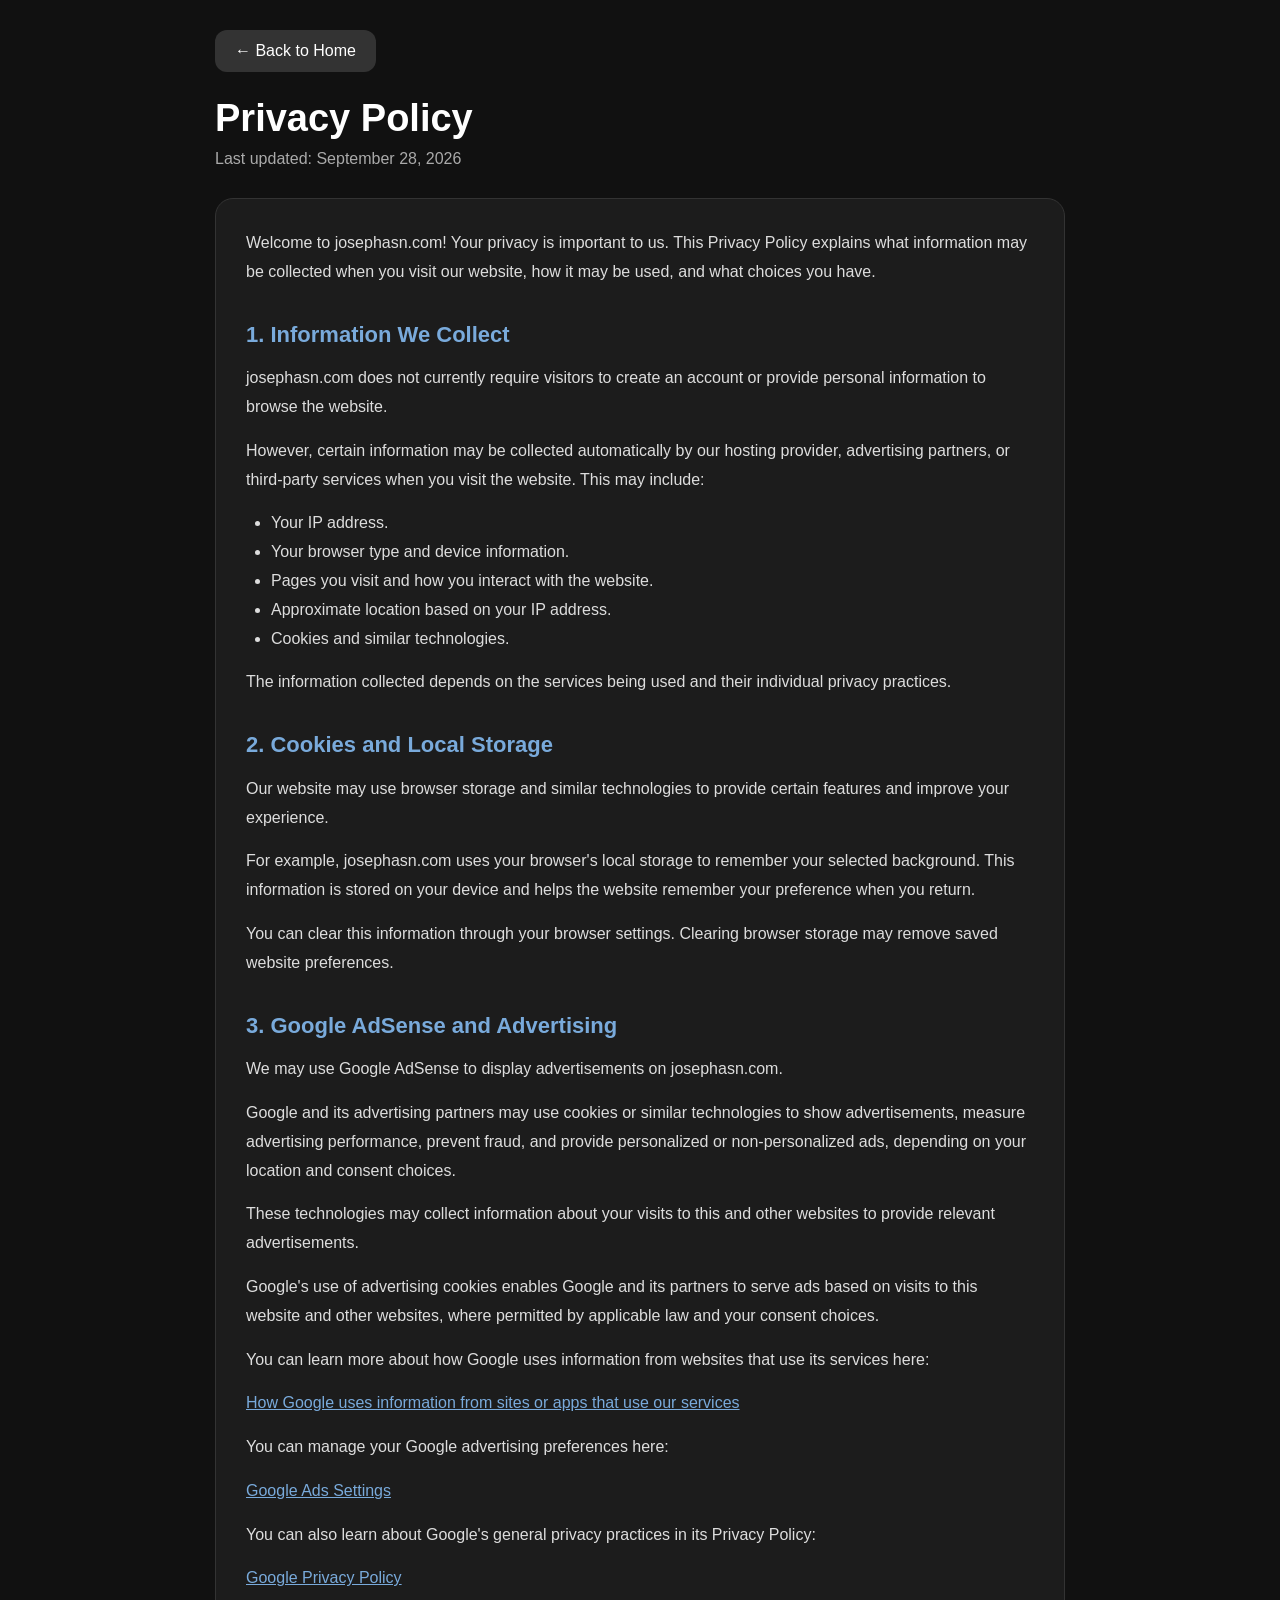
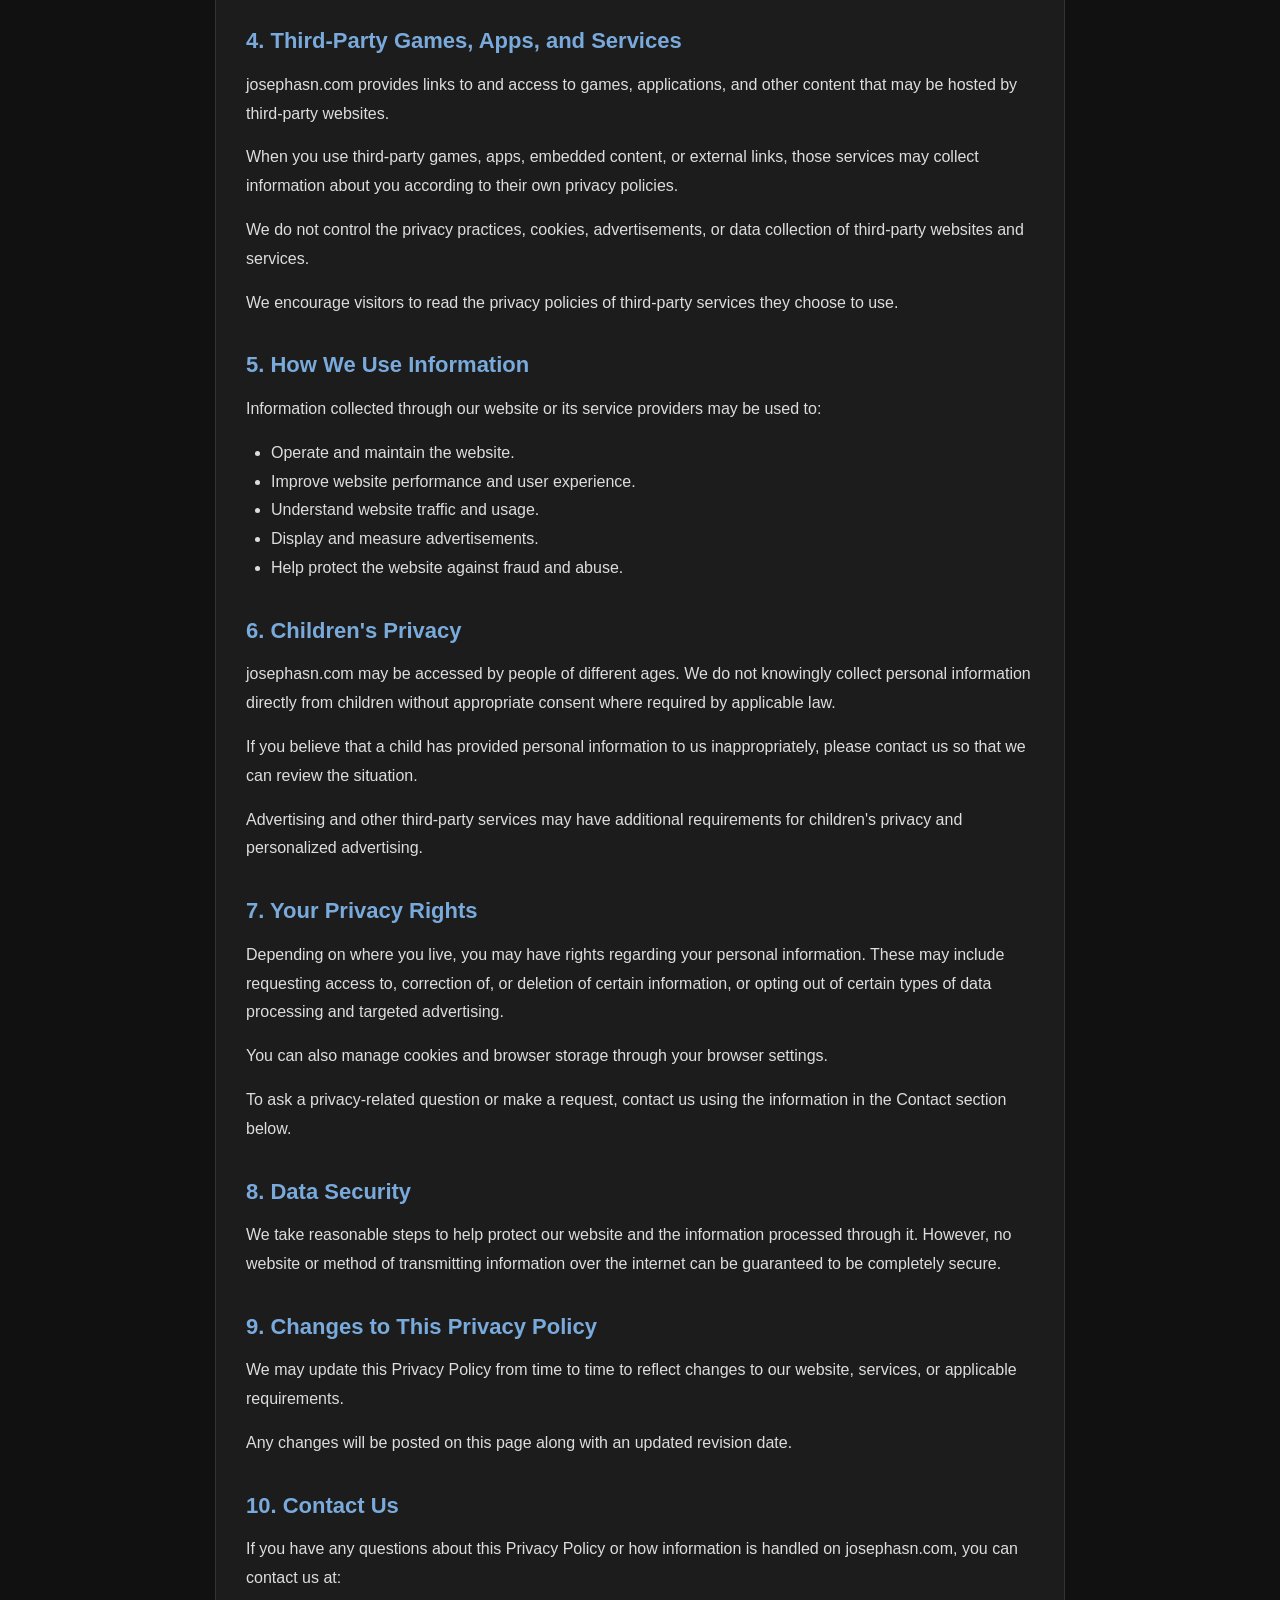
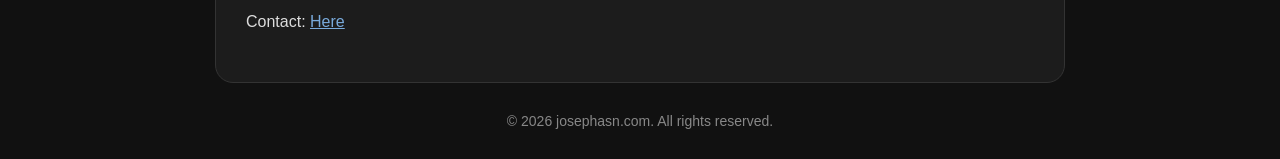
==== privacy.html @ 0b2093d7 "Add files via upload" ====
<!DOCTYPE html>
<html lang="en">
<head>
<meta charset="UTF-8">
<meta name="viewport" content="width=device-width, initial-scale=1.0">

<title>Privacy Policy - josephasn.com</title>

<style>
* {
    margin: 0;
    padding: 0;
    box-sizing: border-box;
    font-family: Arial, Helvetica, sans-serif;
}

body {
    background: #111;
    color: white;
    min-height: 100vh;
    padding: 30px 15px;
}

.container {
    max-width: 850px;
    margin: 0 auto;
}

.home-btn {
    display: inline-block;
    color: white;
    text-decoration: none;
    background: #333;
    padding: 12px 20px;
    border-radius: 12px;
    margin-bottom: 25px;
}

.home-btn:hover {
    background: #555;
}

h1 {
    font-size: 38px;
    margin-bottom: 10px;
}

.updated {
    color: #aaa;
    margin-bottom: 30px;
}

.policy-card {
    background: #1c1c1c;
    border: 1px solid #333;
    border-radius: 18px;
    padding: 30px;
    line-height: 1.8;
}

h2 {
    font-size: 22px;
    margin-top: 28px;
    margin-bottom: 10px;
    color: #79aadb;
}

p {
    color: #ddd;
    margin-bottom: 15px;
}

ul {
    margin: 0 0 15px 25px;
    color: #ddd;
}

a {
    color: #79aadb;
}

footer {
    text-align: center;
    color: #888;
    margin-top: 30px;
    font-size: 14px;
}

@media (max-width: 600px) {
    h1 {
        font-size: 30px;
    }

    .policy-card {
        padding: 20px;
    }
}
</style>
</head>

<body>

<div class="container">

<a href="index.html" class="home-btn">
    ← Back to Home
</a>

<h1>Privacy Policy</h1>

<p class="updated">
    Last updated: September 28, 2026
</p>

<div class="policy-card">

<p>
    Welcome to josephasn.com! Your privacy is important to us.
    This Privacy Policy explains what information may be collected
    when you visit our website, how it may be used, and what choices
    you have.
</p>

<h2>1. Information We Collect</h2>

<p>
    josephasn.com does not currently require visitors to create
    an account or provide personal information to browse the
    website.
</p>

<p>
    However, certain information may be collected automatically
    by our hosting provider, advertising partners, or third-party
    services when you visit the website. This may include:
</p>

<ul>
    <li>Your IP address.</li>
    <li>Your browser type and device information.</li>
    <li>Pages you visit and how you interact with the website.</li>
    <li>Approximate location based on your IP address.</li>
    <li>Cookies and similar technologies.</li>
</ul>

<p>
    The information collected depends on the services being
    used and their individual privacy practices.
</p>

<h2>2. Cookies and Local Storage</h2>

<p>
    Our website may use browser storage and similar technologies
    to provide certain features and improve your experience.
</p>

<p>
    For example, josephasn.com uses your browser's local storage
    to remember your selected background. This information is
    stored on your device and helps the website remember your
    preference when you return.
</p>

<p>
    You can clear this information through your browser settings.
    Clearing browser storage may remove saved website preferences.
</p>

<h2>3. Google AdSense and Advertising</h2>

<p>
    We may use Google AdSense to display advertisements on
    josephasn.com.
</p>

<p>
    Google and its advertising partners may use cookies or
    similar technologies to show advertisements, measure
    advertising performance, prevent fraud, and provide
    personalized or non-personalized ads, depending on your
    location and consent choices.
</p>

<p>
    These technologies may collect information about your
    visits to this and other websites to provide relevant
    advertisements.
</p>

<p>
    Google's use of advertising cookies enables Google and
    its partners to serve ads based on visits to this website
    and other websites, where permitted by applicable law
    and your consent choices.
</p>

<p>
    You can learn more about how Google uses information
    from websites that use its services here:
</p>

<p>
    <a href="https://policies.google.com/technologies/partner-sites"
       target="_blank" rel="noopener noreferrer">
       How Google uses information from sites or apps that use
       our services
    </a>
</p>

<p>
    You can manage your Google advertising preferences here:
</p>

<p>
    <a href="https://adssettings.google.com/"
       target="_blank" rel="noopener noreferrer">
       Google Ads Settings
    </a>
</p>

<p>
    You can also learn about Google's general privacy practices
    in its Privacy Policy:
</p>

<p>
    <a href="https://policies.google.com/privacy"
       target="_blank" rel="noopener noreferrer">
       Google Privacy Policy
    </a>
</p>

<h2>4. Third-Party Games, Apps, and Services</h2>

<p>
    josephasn.com provides links to and access to games,
    applications, and other content that may be hosted by
    third-party websites.
</p>

<p>
    When you use third-party games, apps, embedded content,
    or external links, those services may collect information
    about you according to their own privacy policies.
</p>

<p>
    We do not control the privacy practices, cookies,
    advertisements, or data collection of third-party
    websites and services.
</p>

<p>
    We encourage visitors to read the privacy policies
    of third-party services they choose to use.
</p>

<h2>5. How We Use Information</h2>

<p>
    Information collected through our website or its
    service providers may be used to:
</p>

<ul>
    <li>Operate and maintain the website.</li>
    <li>Improve website performance and user experience.</li>
    <li>Understand website traffic and usage.</li>
    <li>Display and measure advertisements.</li>
    <li>Help protect the website against fraud and abuse.</li>
</ul>

<h2>6. Children's Privacy</h2>

<p>
    josephasn.com may be accessed by people of different ages.
    We do not knowingly collect personal information directly
    from children without appropriate consent where required
    by applicable law.
</p>

<p>
    If you believe that a child has provided personal
    information to us inappropriately, please contact us
    so that we can review the situation.
</p>

<p>
    Advertising and other third-party services may have
    additional requirements for children's privacy and
    personalized advertising.
</p>

<h2>7. Your Privacy Rights</h2>

<p>
    Depending on where you live, you may have rights
    regarding your personal information. These may include
    requesting access to, correction of, or deletion of
    certain information, or opting out of certain types
    of data processing and targeted advertising.
</p>

<p>
    You can also manage cookies and browser storage
    through your browser settings.
</p>

<p>
    To ask a privacy-related question or make a request,
    contact us using the information in the Contact
    section below.
</p>

<h2>8. Data Security</h2>

<p>
    We take reasonable steps to help protect our website
    and the information processed through it.
    However, no website or method of transmitting
    information over the internet can be guaranteed
    to be completely secure.
</p>

<h2>9. Changes to This Privacy Policy</h2>

<p>
    We may update this Privacy Policy from time to time
    to reflect changes to our website, services, or
    applicable requirements.
</p>

<p>
    Any changes will be posted on this page along with
    an updated revision date.
</p>

<h2>10. Contact Us</h2>

<p>
    If you have any questions about this Privacy Policy
    or how information is handled on josephasn.com,
    you can contact us at:
</p>

<p>
    Contact:
    <a href="https://forms.gle/wEFARVKfU2u7Jjfi8">
        Here
    </a>
</p>

</div>

<footer>
    © 2026 josephasn.com. All rights reserved.
</footer>

</div>

</body>
</html>
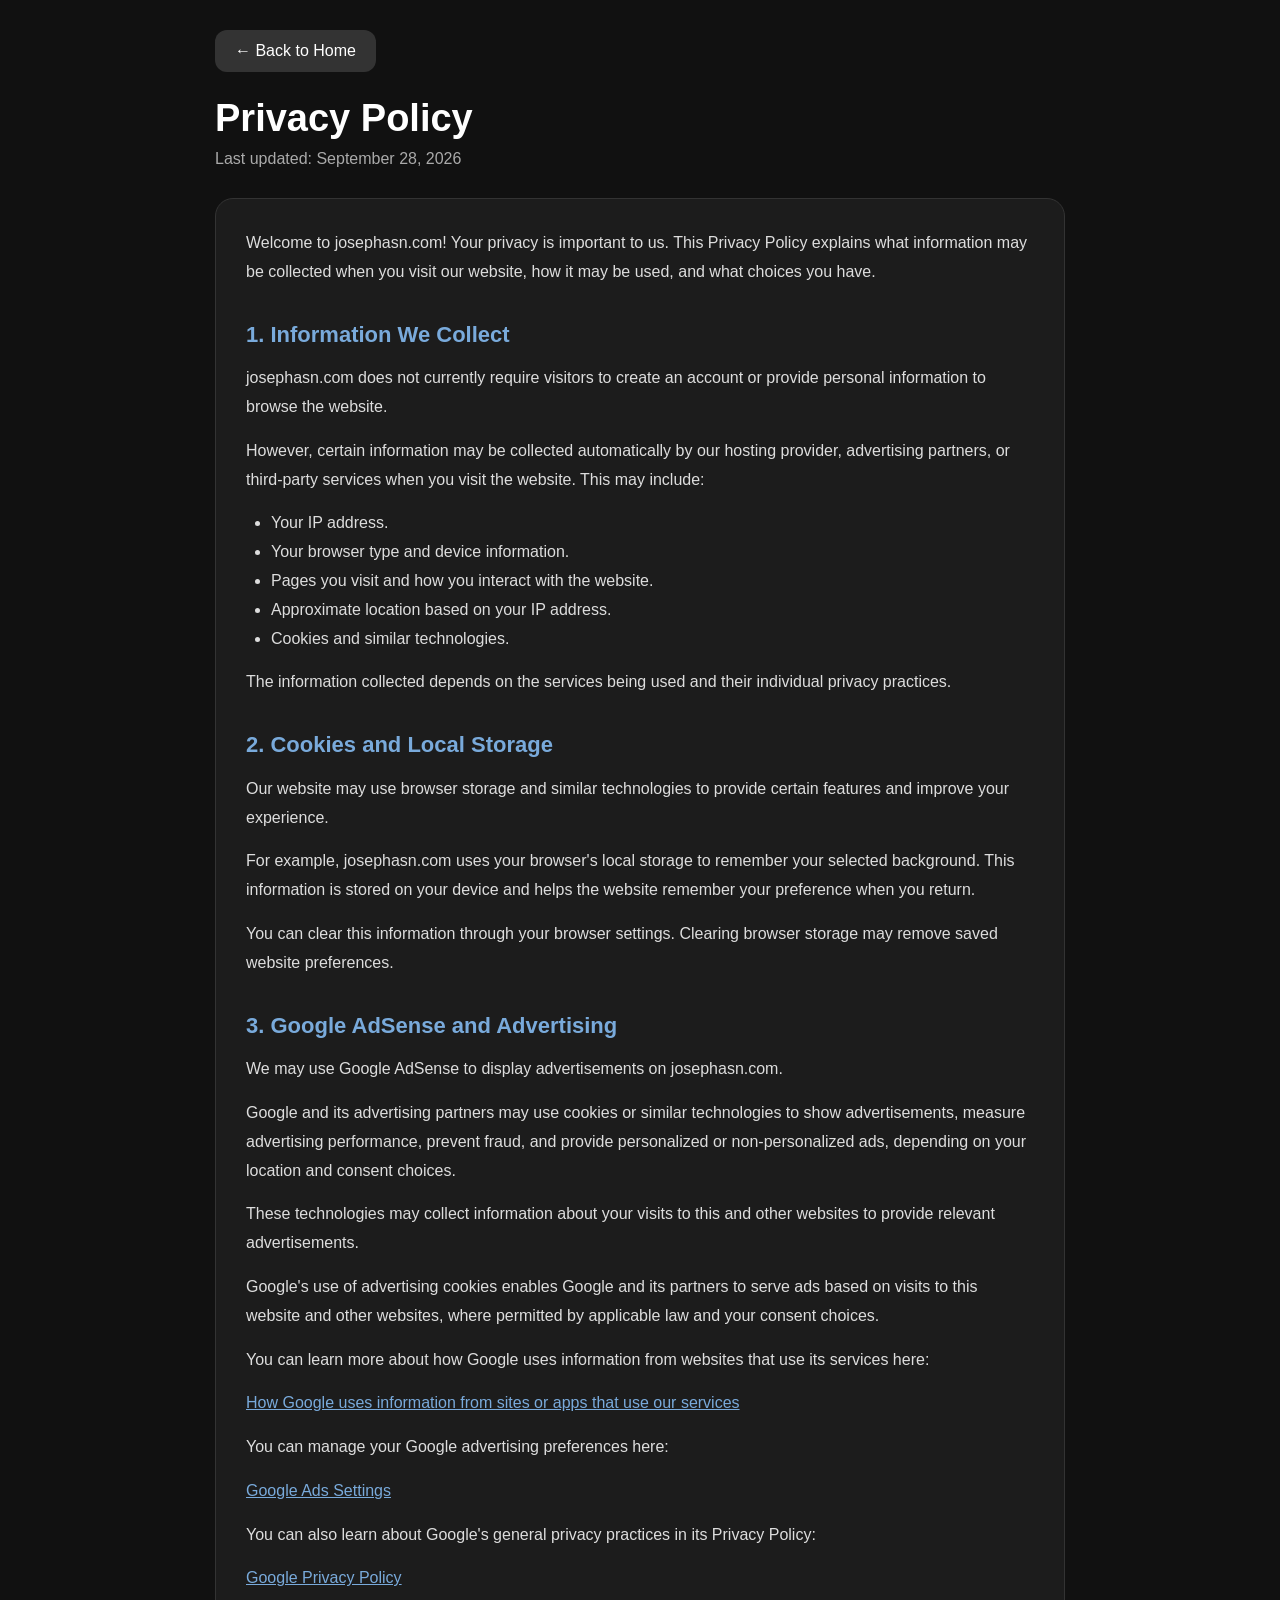
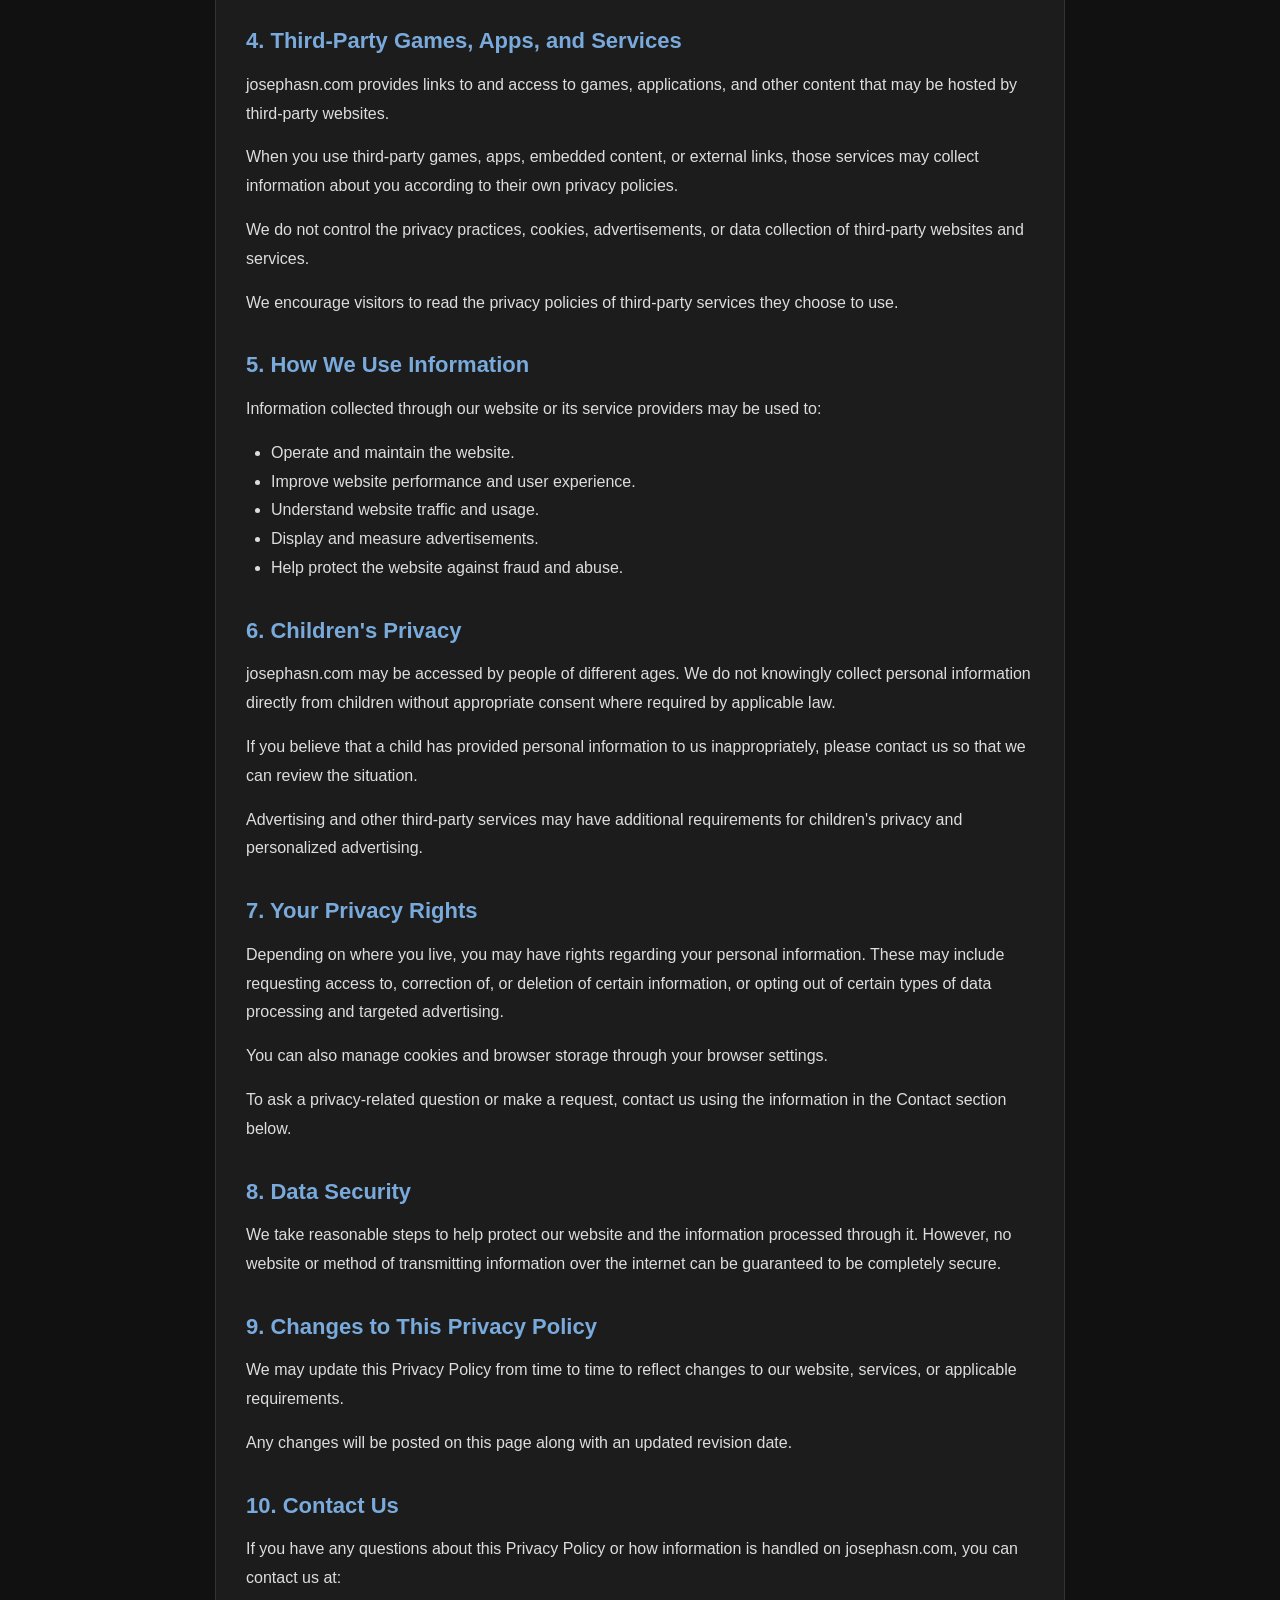
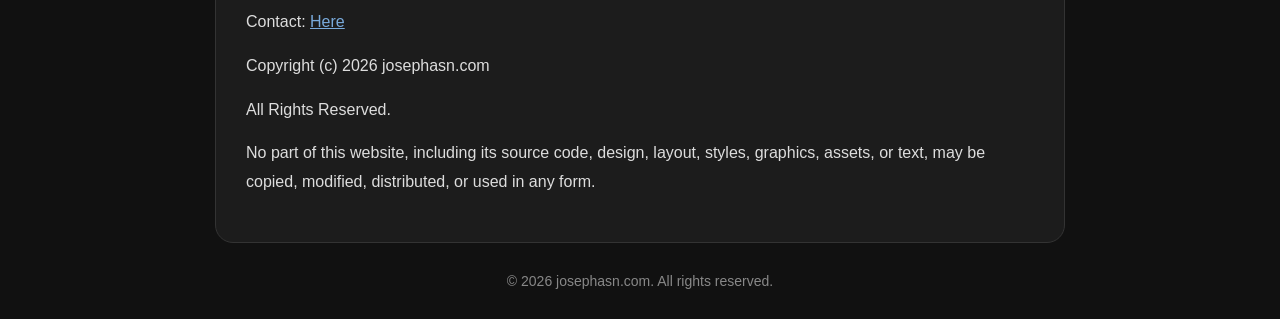
==== commit 7850d42c: "Update privacy.html" ====
--- a/privacy.html
+++ b/privacy.html
@@ -352,6 +352,16 @@
     </a>
 </p>
 
+<p>
+  Copyright (c) 2026 josephasn.com
+</p>
+<p>
+All Rights Reserved.
+</p>
+<p>
+No part of this website, including its source code, design, layout, styles, graphics, assets, or text, may be copied, modified, distributed, or used in any form. 
+</p>
+
 </div>
 
 <footer>
@@ -361,4 +371,4 @@
 </div>
 
 </body>
-</html>+</html>
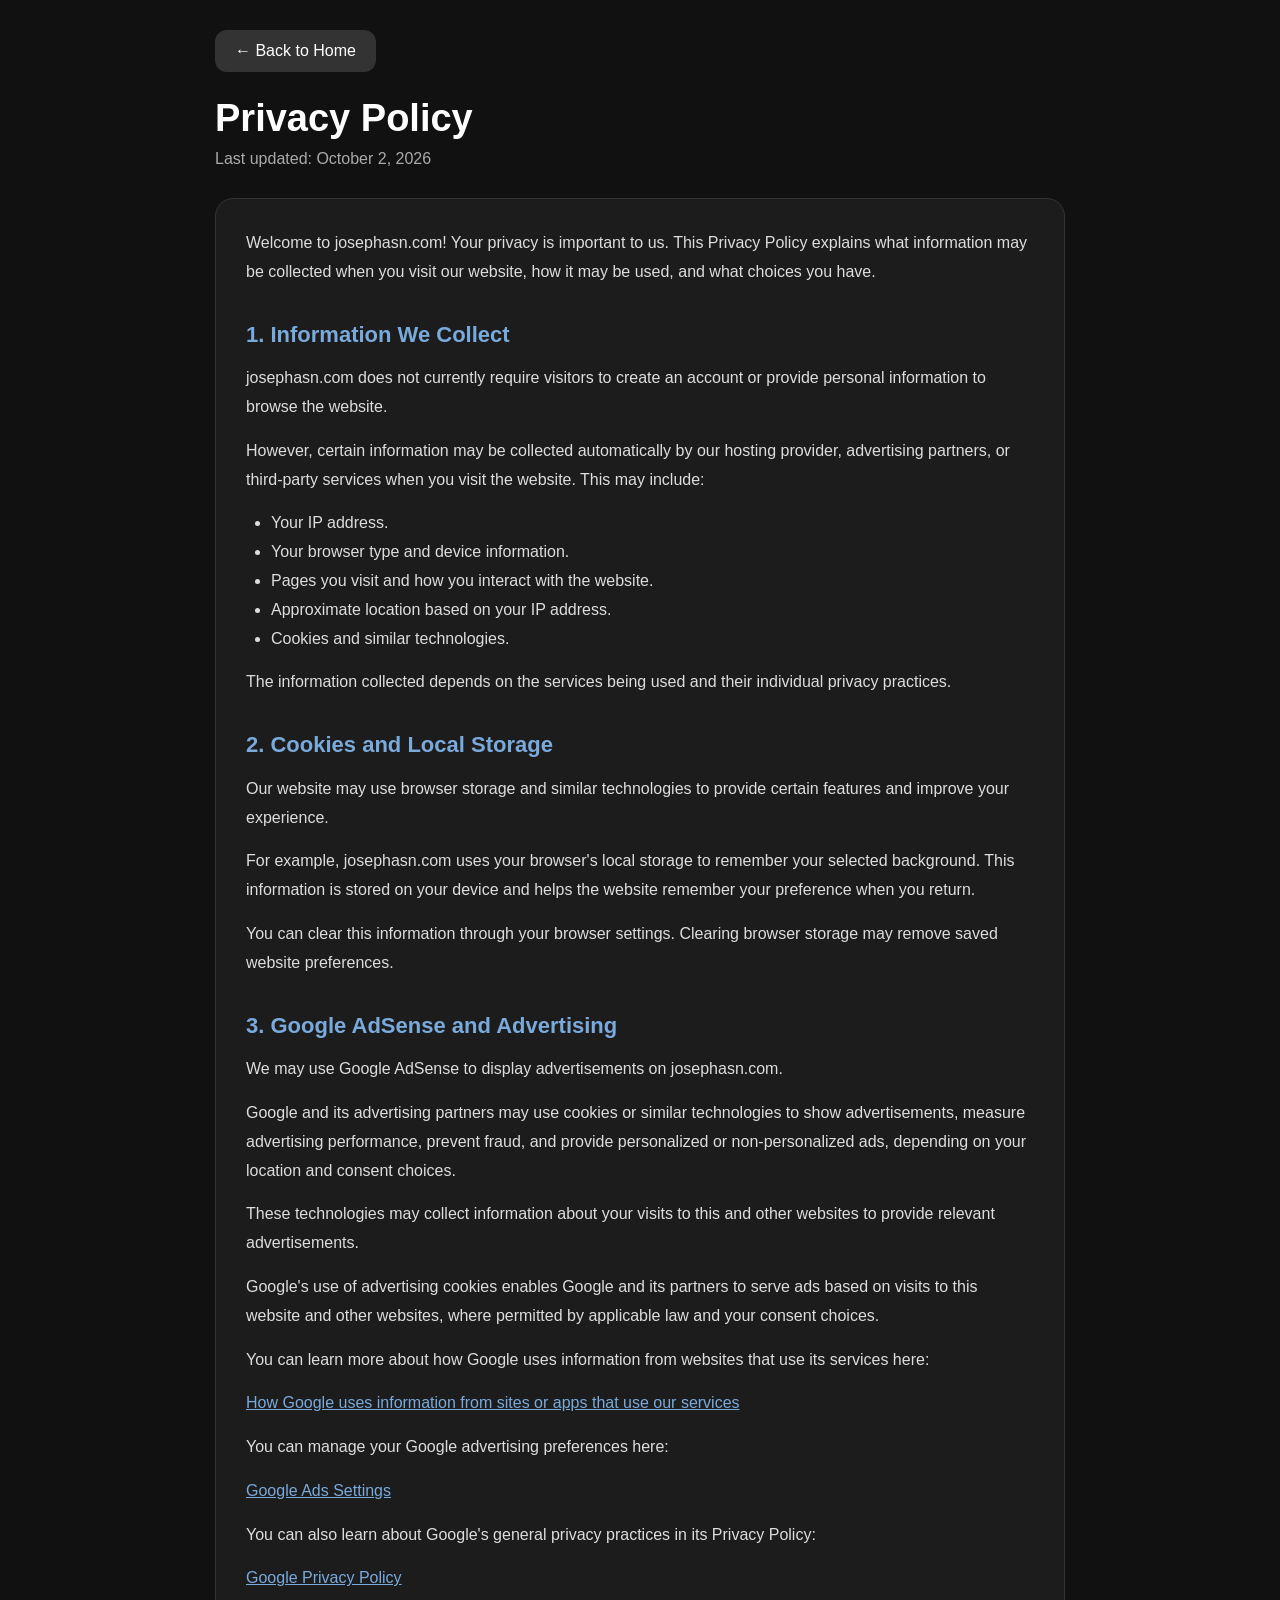
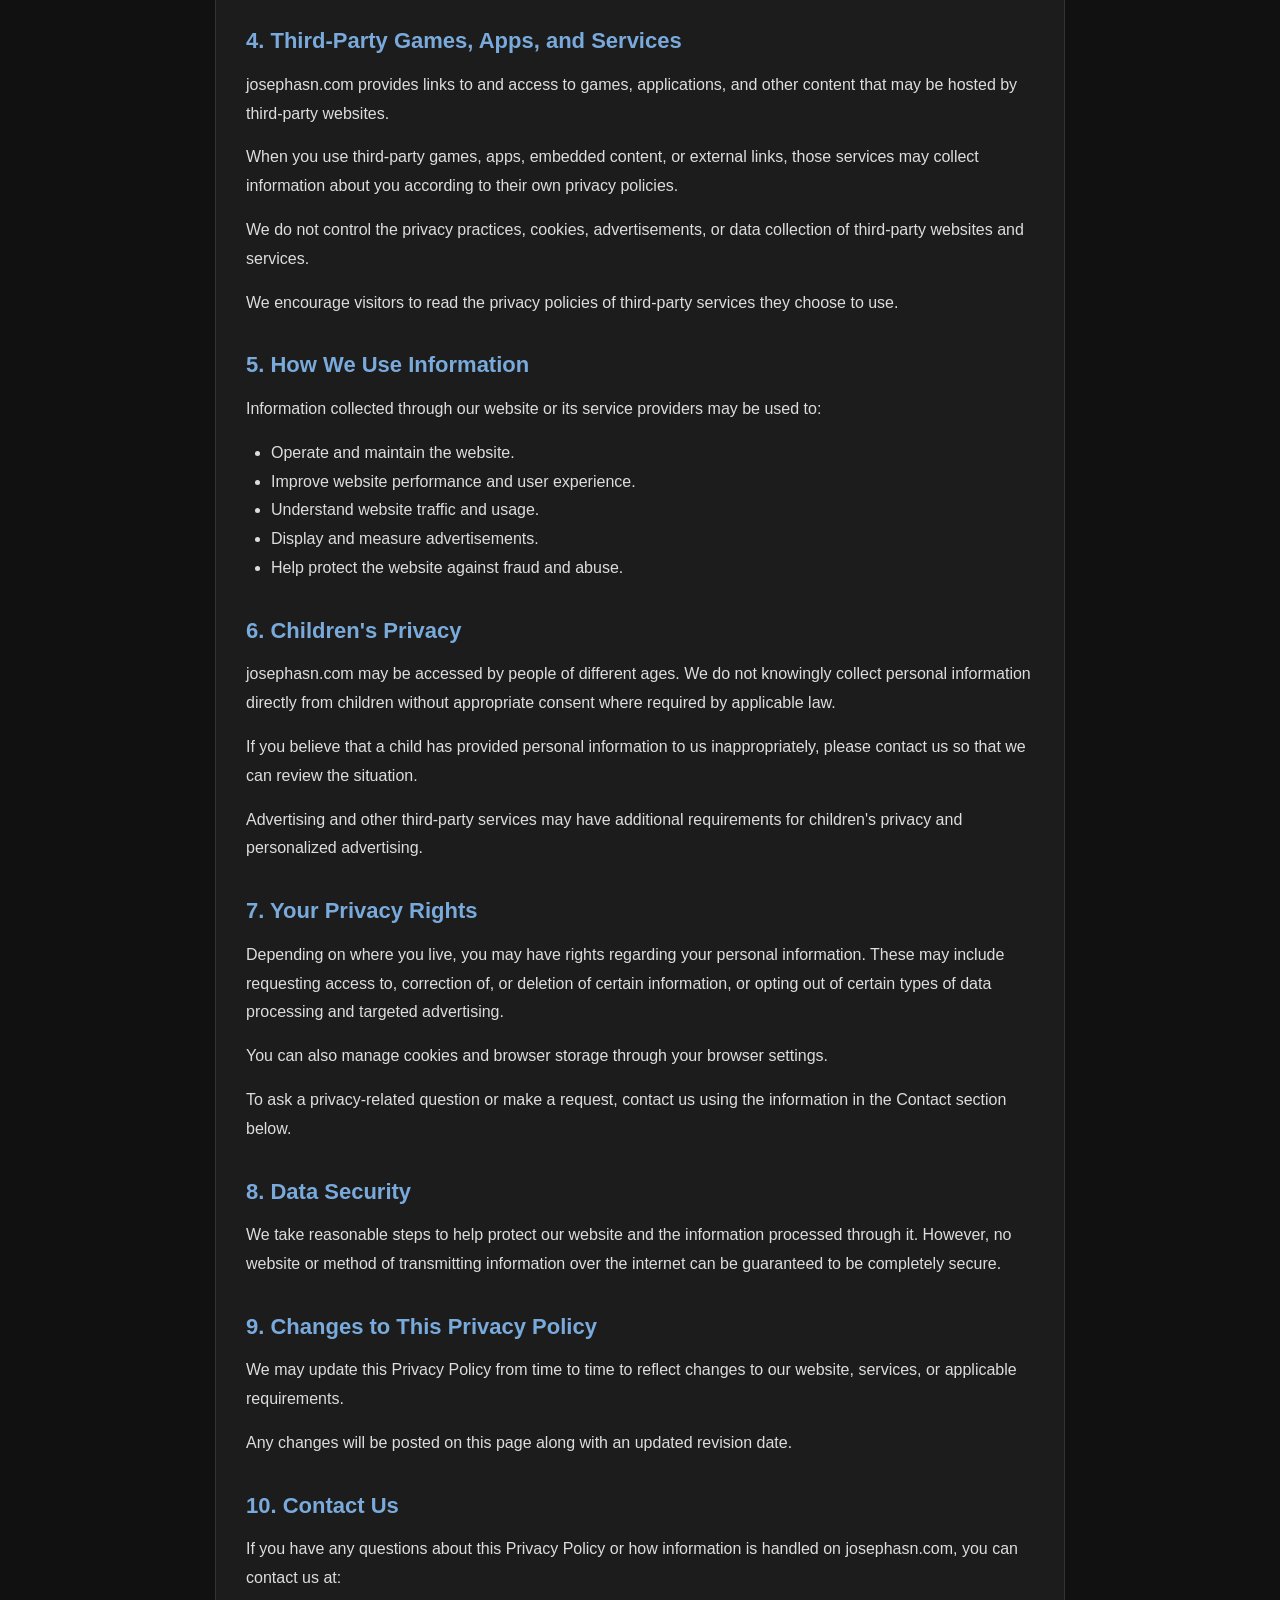
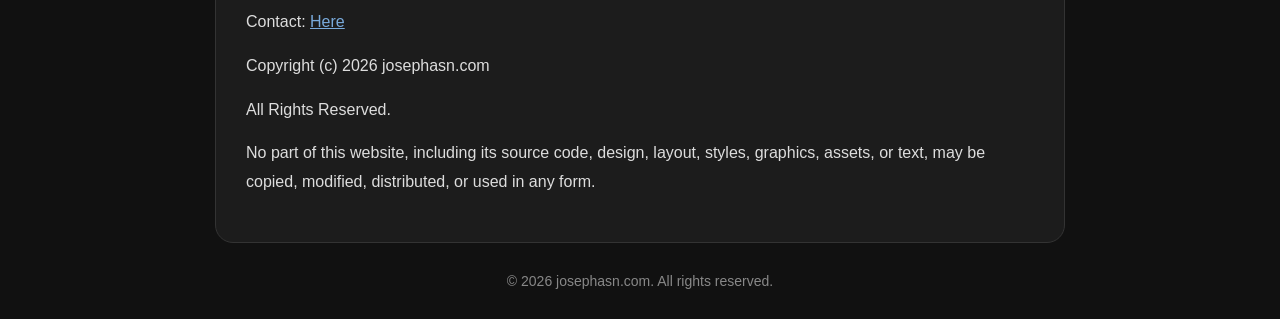
==== commit ec990668: "Update privacy.html" ====
--- a/privacy.html
+++ b/privacy.html
@@ -110,7 +110,7 @@
 <h1>Privacy Policy</h1>
 
 <p class="updated">
-    Last updated: September 28, 2026
+    Last updated: October 2, 2026
 </p>
 
 <div class="policy-card">
